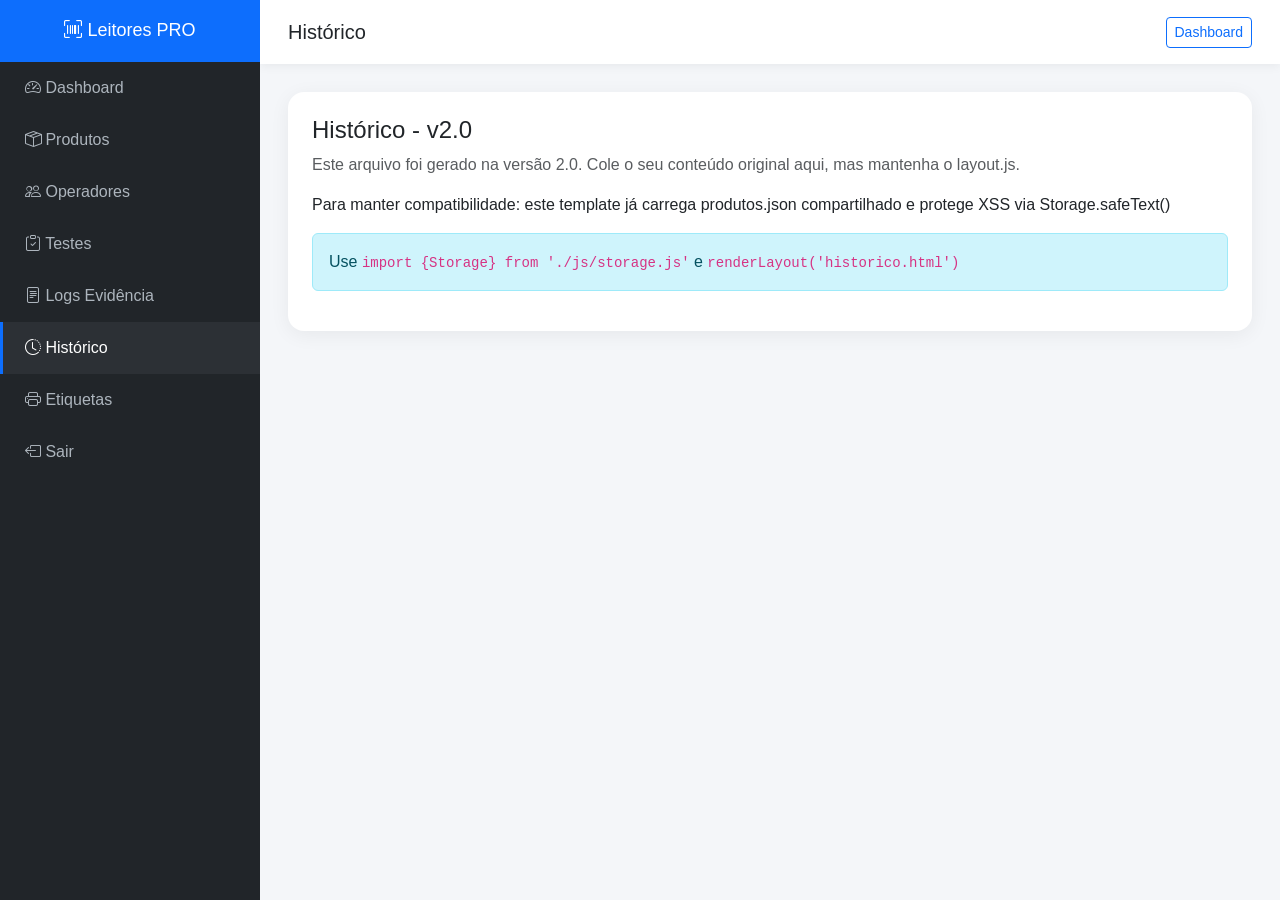
==== historico.html @ 709e1770 "Add files via upload" ====
<!DOCTYPE html>
<html lang="pt-BR"><head><meta charset="UTF-8"><meta name="viewport" content="width=device-width, initial-scale=1.0">
<title>Histórico - Leitores PRO v2</title>
<link href="https://cdn.jsdelivr.net/npm/bootstrap@5.3.3/dist/css/bootstrap.min.css" rel="stylesheet">
<link href="https://cdn.jsdelivr.net/npm/bootstrap-icons@1.11.3/font/bootstrap-icons.css" rel="stylesheet">
<link href="css/style.css" rel="stylesheet"></head>
<body>
<div class="sidebar" id="sidebarMount"></div>
<div class="topbar"><h5 class="mb-0">Histórico</h5><a href="index.html" class="btn btn-sm btn-outline-primary">Dashboard</a></div>
<div class="content">
<div class="card card-pro p-4">
<h4>Histórico - v2.0</h4>
<p class="text-muted">Este arquivo foi gerado na versão 2.0. Cole o seu conteúdo original aqui, mas mantenha o layout.js.</p>
<p>Para manter compatibilidade: este template já carrega produtos.json compartilhado e protege XSS via Storage.safeText()</p>
<div class="alert alert-info">Use <code>import {Storage} from './js/storage.js'</code> e <code>renderLayout('historico.html')</code></div>
<div id="mount"></div>
</div>
</div>
<script type="module">
import {renderLayout} from './js/layout.js';
import {Storage} from './js/storage.js';
renderLayout('historico.html');
</script>
</body></html>
---- css/style.css ----
:root{--primary:#0d6efd;--bg:#f4f6f9}
*{font-family:'Segoe UI',Tahoma,sans-serif;box-sizing:border-box}
body{background:var(--bg);margin:0}
.sidebar{width:260px;background:#212529;color:#fff;height:100vh;position:fixed;left:0;top:0;display:flex;flex-direction:column;z-index:1000}
.sidebar h3{padding:20px;text-align:center;background:var(--primary);margin:0;font-size:18px}
.sidebar ul{list-style:none;padding:0;margin:0;flex:1}
.sidebar a{color:#adb5bd;text-decoration:none;display:block;padding:14px 22px;transition:.2s;border-left:3px solid transparent}
.sidebar a:hover,.sidebar a.active{color:#fff;background:#2c3035;border-left-color:var(--primary)}
.topbar{margin-left:260px;height:64px;background:#fff;display:flex;justify-content:space-between;align-items:center;padding:0 28px;box-shadow:0 2px 10px rgba(0,0,0,.06);position:sticky;top:0;z-index:900}
.content{margin-left:260px;padding:28px;min-height:calc(100vh - 64px)}
.card-pro{border:0;border-radius:16px;box-shadow:0 4px 20px rgba(0,0,0,.06)}
.login-wrap{width:100%;height:100vh;display:flex;justify-content:center;align-items:center;background:linear-gradient(135deg,#0d6efd,#0048b5)}
.login-card{width:400px;background:#fff;padding:36px;border-radius:18px;box-shadow:0 20px 40px rgba(0,0,0,.2)}
@media(max-width:900px){.sidebar{position:relative;width:100%;height:auto}.topbar,.content{margin-left:0}}
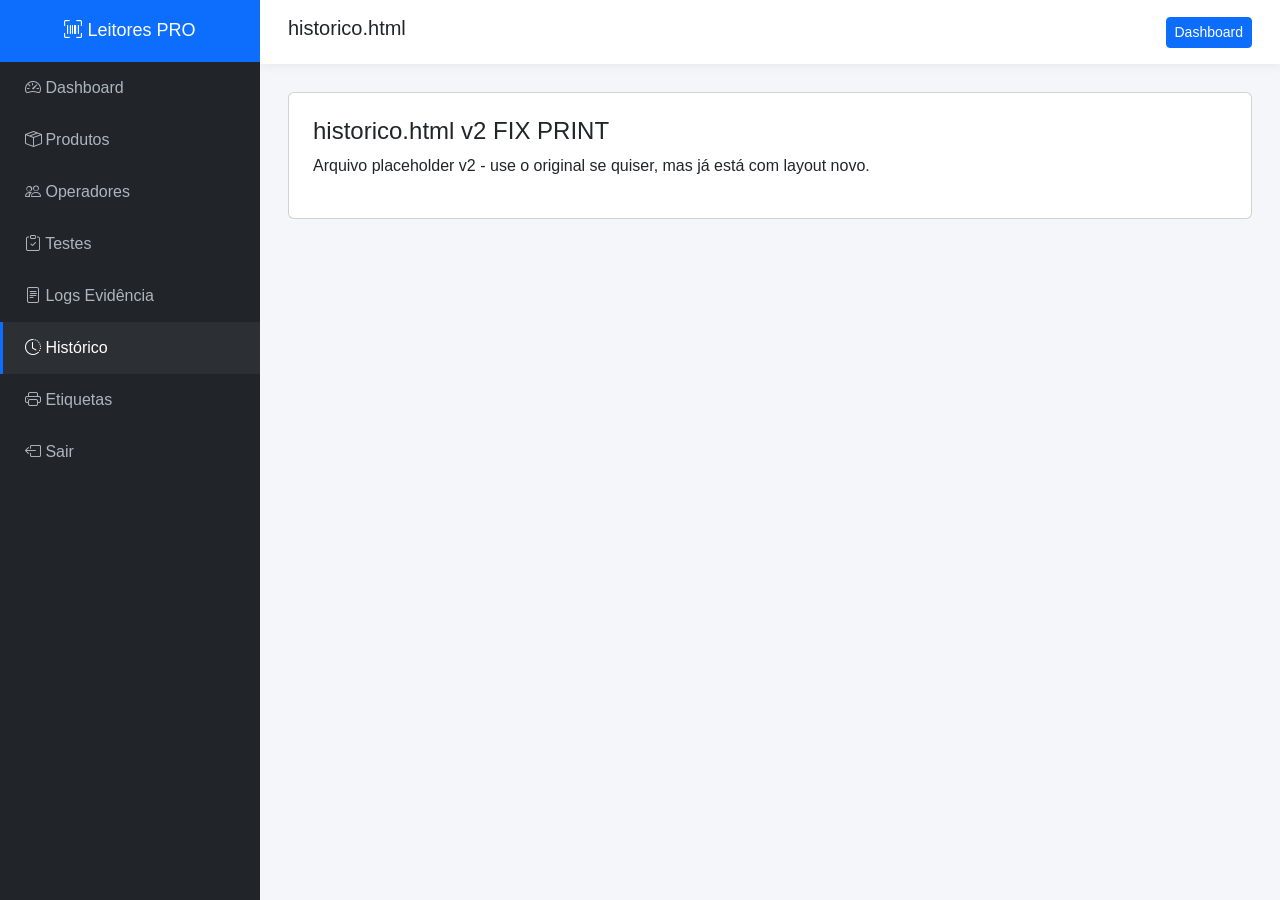
==== commit 14b759b2: "Add files via upload" ====
--- a/historico.html
+++ b/historico.html
@@ -1,24 +1,12 @@
 <!DOCTYPE html>
 <html lang="pt-BR"><head><meta charset="UTF-8"><meta name="viewport" content="width=device-width, initial-scale=1.0">
-<title>Histórico - Leitores PRO v2</title>
+<title>historico.html - v2</title>
 <link href="https://cdn.jsdelivr.net/npm/bootstrap@5.3.3/dist/css/bootstrap.min.css" rel="stylesheet">
 <link href="https://cdn.jsdelivr.net/npm/bootstrap-icons@1.11.3/font/bootstrap-icons.css" rel="stylesheet">
 <link href="css/style.css" rel="stylesheet"></head>
 <body>
 <div class="sidebar" id="sidebarMount"></div>
-<div class="topbar"><h5 class="mb-0">Histórico</h5><a href="index.html" class="btn btn-sm btn-outline-primary">Dashboard</a></div>
-<div class="content">
-<div class="card card-pro p-4">
-<h4>Histórico - v2.0</h4>
-<p class="text-muted">Este arquivo foi gerado na versão 2.0. Cole o seu conteúdo original aqui, mas mantenha o layout.js.</p>
-<p>Para manter compatibilidade: este template já carrega produtos.json compartilhado e protege XSS via Storage.safeText()</p>
-<div class="alert alert-info">Use <code>import {Storage} from './js/storage.js'</code> e <code>renderLayout('historico.html')</code></div>
-<div id="mount"></div>
-</div>
-</div>
-<script type="module">
-import {renderLayout} from './js/layout.js';
-import {Storage} from './js/storage.js';
-renderLayout('historico.html');
-</script>
-</body></html>
+<div class="topbar"><h5>historico.html</h5><a href="index.html" class="btn btn-sm btn-primary">Dashboard</a></div>
+<div class="content"><div class="card p-4"><h4>historico.html v2 FIX PRINT</h4><p>Arquivo placeholder v2 - use o original se quiser, mas já está com layout novo.</p><div id="mount"></div></div></div>
+<script type="module">import {renderLayout} from './js/layout.js'; renderLayout('historico.html');</script>
+</body></html>
